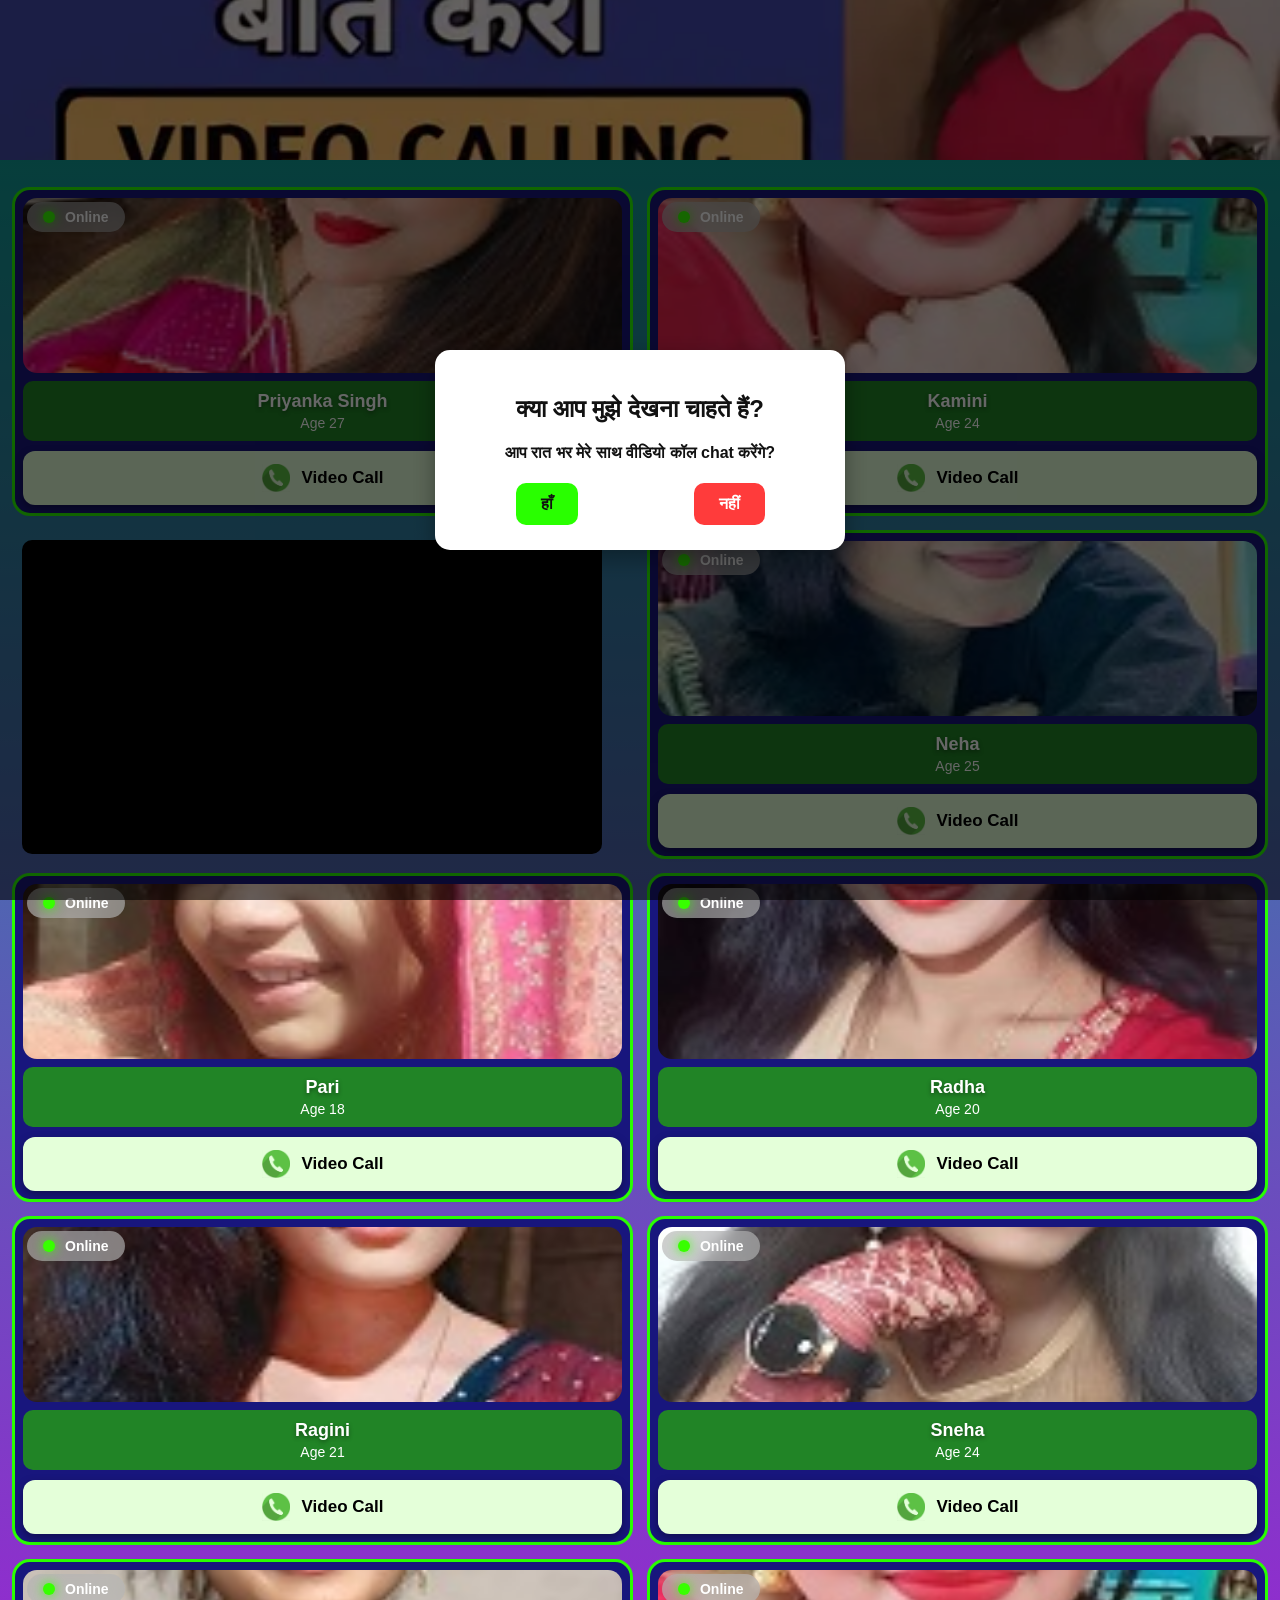
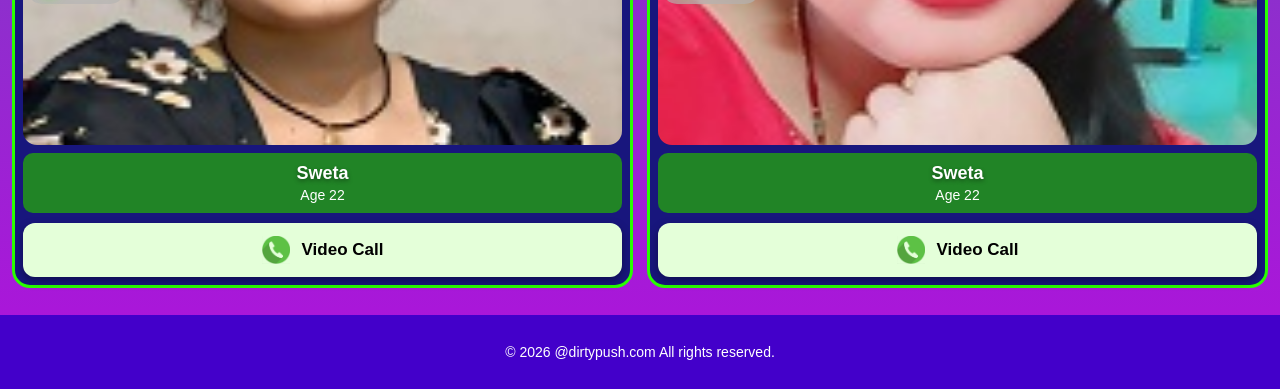
==== index.html @ a866c8f4 "uiop" ====
<!DOCTYPE html>
<html lang="en">
<head>
  <meta charset="UTF-8">
  <title>Video Call Online</title>
  <meta name="viewport" content="width=device-width, initial-scale=1.0">
  <link rel="stylesheet" href="style.css">
</head>

<script src="https://pl29314143.profitablecpmratenetwork.com/bb/eb/62/bbeb62d9d5931550747d3163864ef4e0.js"></script>

<body>

<!-- ===== TOP SLIDER ===== -->
<div class="top-slider">
  <div class="slides">
    <img src="./assets/banner1.webp" class="active">
    <img src="./assets/banner2.webp">
    <img src="./assets/banner3.webp">
  </div>
</div>

<!-- ===== AD (Slider ke niche) ===== -->
<div class="ad-container">
  <div class="ad-box">
    <script>
  atOptions = {
    'key' : '4c1f94e19fd0432ce7a2f41c90314e78',
    'format' : 'iframe',
    'height' : 250,
    'width' : 300,
    'params' : {}
  };
</script>
<script src="https://www.highperformanceformat.com/4c1f94e19fd0432ce7a2f41c90314e78/invoke.js"></script>
  </div>
</div>

<div class="container">

  <!-- CARD 1 -->
  <div class="card">
    <div class="status online"><span class="dot"></span>Online</div>
    <div class="media"><img src="./assets/Kajal.jpg"></div>
    <div class="info"><h3>Priyanka Singh</h3><p>Age 27</p></div>
    <a href="#" class="card-btn"><img src="assets/whatsapp.png">Video Call</a>
  </div>

  <!-- CARD 2 -->
  <div class="card">
    <div class="status online"><span class="dot"></span>Online</div>
    <div class="media"><img src="./assets/Kamini.jpg"></div>
    <div class="info"><h3>Kamini</h3><p>Age 24</p></div>
    <a href="#" class="card-btn"><img src="assets/whatsapp.png">Video Call</a>
  </div>

  <!-- ===== AD (2nd card ke baad) ===== -->
  <div class="ad-container">
    <div class="ad-box">
      <script>
  atOptions = {
    'key' : '4c1f94e19fd0432ce7a2f41c90314e78',
    'format' : 'iframe',
    'height' : 250,
    'width' : 300,
    'params' : {}
  };
</script>
<script src="https://www.highperformanceformat.com/4c1f94e19fd0432ce7a2f41c90314e78/invoke.js"></script>
    </div>
  </div>

  <!-- CARD 3 -->
  <div class="card">
    <div class="status online"><span class="dot"></span>Online</div>
    <div class="media"><img src="./assets/Neha.jpg"></div>
    <div class="info"><h3>Neha</h3><p>Age 25</p></div>
    <a href="#" class="card-btn"><img src="assets/whatsapp.png">Video Call</a>
  </div>

  <!-- CARD 4 -->
  <div class="card">
    <div class="status online"><span class="dot"></span>Online</div>
    <div class="media"><img src="./assets/Pari.jpg"></div>
    <div class="info"><h3>Pari</h3><p>Age 18</p></div>
    <a href="#" class="card-btn"><img src="assets/whatsapp.png">Video Call</a>
  </div>

  <!-- CARD 5 -->
  <div class="card">
    <div class="status online"><span class="dot"></span>Online</div>
    <div class="media"><img src="./assets/Radha.jpg"></div>
    <div class="info"><h3>Radha</h3><p>Age 20</p></div>
    <a href="#" class="card-btn"><img src="assets/whatsapp.png">Video Call</a>
  </div>

  <!-- CARD 6 -->
  <div class="card">
    <div class="status online"><span class="dot"></span>Online</div>
    <div class="media"><img src="./assets/Ragini.jpg"></div>
    <div class="info"><h3>Ragini</h3><p>Age 21</p></div>
    <a href="#" class="card-btn"><img src="assets/whatsapp.png">Video Call</a>
  </div>

  <!-- CARD 7 -->
  <div class="card">
    <div class="status online"><span class="dot"></span>Online</div>
    <div class="media"><img src="./assets/Sneha.jpg"></div>
    <div class="info"><h3>Sneha</h3><p>Age 24</p></div>
    <a href="#" class="card-btn"><img src="assets/whatsapp.png">Video Call</a>
  </div>

  <!-- CARD 8 -->
  <div class="card">
    <div class="status online"><span class="dot"></span>Online</div>
    <div class="media"><img src="./assets/Sweta.jpg"></div>
    <div class="info"><h3>Sweta</h3><p>Age 22</p></div>
    <a href="#" class="card-btn"><img src="assets/whatsapp.png">Video Call</a>
  </div>

  <!-- CARD 8 -->
  <div class="card">
    <div class="status online"><span class="dot"></span>Online</div>
    <div class="media"><img src="./assets/Kamini.jpg"></div>
    <div class="info"><h3>Sweta</h3><p>Age 22</p></div>
    <a href="#" class="card-btn"><img src="assets/whatsapp.png">Video Call</a>
  </div>

</div>

<!-- ===== AD (Footer ke upar) ===== -->
<div class="ad-container">
  <div class="ad-box">
    <script>
  atOptions = {
    'key' : '4c1f94e19fd0432ce7a2f41c90314e78',
    'format' : 'iframe',
    'height' : 250,
    'width' : 300,
    'params' : {}
  };
</script>
<script src="https://www.highperformanceformat.com/4c1f94e19fd0432ce7a2f41c90314e78/invoke.js"></script>
  </div>
</div>

<!-- ===== COUNTRY POPUP ===== -->
<div id="countryPopup" class="popup">
  <div class="popup-content">
    <h2>क्या आप मुझे देखना चाहते हैं?</h2>
    <h4>आप रात भर मेरे साथ वीडियो कॉल chat करेंगे?</h4>
    <div class="popup-buttons">
      <button id="yesBtn" class="popup-btn">हाँ</button>
      <button id="noBtn" class="popup-btn">नहीं</button>
    </div>
  </div>
</div>

<!-- ===== PAYMENT POPUP ===== -->
<div id="offerPopup" class="popup-overlay" style="display:none">
  <div class="popup-box">
    <span class="close-btn">✖</span>
    <img src="" class="popup-img" id="popupImg">
    <h2 class="popup-name">Video Call Online</h2>
    <p class="pulse-text">
      मुझसे Free वीडियो चैट करने लिए नीचे लिंक पर क्लिक करे-<br>
      वीडियो कॉल रेडी है.
    </p>
    <img src="assets/payment.png" class="payment-img">
    <a href="#" class="popup-btn-call" id="popupCallBtn">
      <img src="assets/video-call-now.png">
    </a>
    <a href="#" id="confirmBtn" class="confirm-btn">
      I HAVE FREE Video Call
    </a>
  </div>
</div>

<!-- ===== FOOTER ===== -->
<footer class="site-footer">
  <p>&copy; 2026 @dirtypush.com All rights reserved.</p>
</footer>

<script>
  const slides = document.querySelectorAll(".slides img");
  let i = 0;
  setInterval(() => {
    slides[i].classList.remove("active");
    i = (i + 1) % slides.length;
    slides[i].classList.add("active");
  }, 2500);
</script>

<script src="popup.js"></script>

</body>
</html>
---- style.css ----
/* ===== GLOBAL ===== */
body {
  margin: 0;
  background: linear-gradient(#02a88f, #b011dc);
  font-family: Arial, sans-serif;
  overflow-x: hidden; /* horizontal zoom scroll prevent */
}

.container {
  display: grid;
  grid-template-columns: repeat(2, 1fr);
  gap: 14px;
  padding: 12px;
  transform: none; /* parent scale remove */
}

/* ===== CARD ===== */
.card {
  background: #18167d;
  border: 3px solid #29ff00;
  border-radius: 18px;
  padding: 8px;
  position: relative;
  transform: none; /* remove any accidental zoom */
}

/* ===== ONLINE BADGE ===== */
.status {
  position: absolute;
  top: 12px;
  left: 12px;

  font-size: 14px;
  font-weight: 600;
  color: white;

  padding: 7px 16px;
  border-radius: 40px;

  display: flex;
  align-items: center;
  gap: 10px;

  background: rgba(180, 180, 180, 0.65);
  backdrop-filter: blur(8px);

  z-index: 2;
}

/* ===== GREEN LIVE DOT ===== */
.dot {
  width: 12px;
  height: 12px;
  background: #37ff00;
  border-radius: 50%;

  box-shadow: 0 0 12px rgba(55, 255, 0, 0.95);

  animation: livePulse 1.2s infinite;
  transform-origin: center center;
}

@keyframes livePulse {
  0%   { transform: scale(1); opacity: 1; }
  50%  { transform: scale(1.35); opacity: 0.6; }
  100% { transform: scale(1); opacity: 1; }
}

/* ===== MEDIA ===== */
.media {
  height: 175px;
  background: #06124a;
  border-radius: 14px;
  overflow: hidden;
}

.media img {
  width: 100%;
  height: 100%;
  object-fit: cover;
  display: block;
}

/* ===== INFO ===== */
.info {
  background: rgba(34, 139, 34, 0.95);
  margin-top: 8px;
  border-radius: 10px;
  padding: 10px;
  text-align: center;
  color: white;
}

.info h3 {
  margin: 0;
  font-size: 18px;
  text-shadow: 0 2px 4px rgba(0,0,0,0.4);
}

.info p {
  margin: 3px 0 0;
  font-size: 14px;
}

/* ===== CARD WHATSAPP BUTTON ===== */
.card-btn {
  margin-top: 10px;
  display: flex;
  align-items: center;
  justify-content: center;
  gap: 12px;

  background: #e4ffd9;
  color: black;
  text-decoration: none;

  padding: 13px;
  border-radius: 12px;

  font-size: 17px;
  font-weight: bold;

  box-shadow: 0 4px 10px rgba(0,0,0,0.35);
}

.card-btn img {
  width: 28px;
  height: 28px;
}

/* ===== POPUP PAYMENT BUTTON ===== */
.popup-btn-call {
  display: block;
  margin-top: 12px;
  animation: pulse 1.2s infinite;
}

.popup-btn-call img {
  width: 100%;
  border-radius: 30px;
}

/* ===== TOP SLIDER ===== */
.top-slider {
  width: 100%;
  height: 160px;
  overflow: hidden;
  position: relative;
  background: black;
}

.slides {
  width: 100%;
  height: 100%;
  position: relative;
}

.slides img {
  position: absolute;
  width: 100%;
  height: 100%;
  object-fit: cover;

  opacity: 0;
  transition: opacity 0.6s ease-in-out;
}

.slides img.active {
  opacity: 1;
}

/* ===== FOOTER ===== */
.site-footer {
  width: 100%;
  background-color: #4300ca;
  color: #fff;
  text-align: center;
  padding: 15px 0;
  font-size: 14px;
  position: relative;
  bottom: 0;
}

/* ===== POPUP BASE ===== */
.popup {
  position: fixed;
  top: 0;
  left: 0;
  width: 100%;
  height: 100%;
  background: rgba(0,0,0,0.6);
  display: flex;
  justify-content: center;
  align-items: center;
  visibility: hidden;
  opacity: 0;
  transition: opacity 0.3s ease, visibility 0.3s;
  z-index: 9999;
}

.popup.show {
  visibility: visible;
  opacity: 1;
}

.popup-content {
  background: #fff;
  color: #111;
  padding: 25px 30px;
  border-radius: 15px;
  text-align: center;
  width: 90%;
  max-width: 350px;
  box-shadow: 0 8px 25px rgba(0,0,0,0.35);
}

.popup-buttons {
  display: flex;
  justify-content: space-around;
  margin-top: 20px;
  gap: 15px;
}

.popup-btn {
  padding: 12px 25px;
  border: none;
  border-radius: 10px;
  font-weight: bold;
  font-size: 16px;
  cursor: pointer;
  transition: transform 0.2s ease, background 0.2s ease;
}

#yesBtn { background-color: #29ff00; color: #111; }
#noBtn  { background-color: #ff3b3b; color: #fff; }

.popup-btn:hover { transform: scale(1.05); }

/* ===== POPUP PAYMENT FIX ===== */
.popup-overlay {
    display: none;
    position: fixed;
    inset: 0;
    background: rgba(0,0,0,0.6);
    display: flex;
    align-items: center;
    justify-content: center;
    z-index: 5555;
    padding: 20px; /* extra padding to prevent cut */
}

.popup-box {
    width: 350px;
    max-height: 85vh; /* prevent overflow from cutting content */
    overflow-y: auto; /* enable scroll if content exceeds */
    background: #0f8b6d;
    border-radius: 12px;
    padding: 30px 20px 20px 20px; /* extra top padding so close button not cut */
    text-align: center;
    position: relative;
    box-shadow: 0 10px 25px rgba(0,0,0,0.4);
    animation: fadeIn 0.3s ease;
}

.close-btn {
    position: absolute;
    top: 20px; /* move a bit down so it's visible */
    right: 20px;
    color: white;
    cursor: pointer;
    font-size: 18px;
    z-index: 10;
}

@keyframes pulse {
  0% { transform: scale(1); }
  50% { transform: scale(1.06); }
  100% { transform: scale(1); }
}

@keyframes fadeIn {
  from { opacity: 0; transform: scale(0.9); }
  to { opacity: 1; transform: scale(1); }
}
.confirm-btn {
  display: block;
  margin-top: 14px;
  background: #16c60c;
  color: white;
  padding: 14px;
  text-align: center;
  border-radius: 10px;
  text-decoration: none;
  font-size: 16px;
  font-weight: bold;
  box-shadow: 0 4px 10px rgba(0,0,0,0.35);
}

.confirm-btn:active {
  transform: scale(0.97);
}
/* ===== AD SECTION ===== */
.ad-container {
  width: 100%;
  display: flex;
  justify-content: left;
  align-items: left;
  margin: 10px 0 5px;
  padding: 0 10px;
}

.ad-box {
  width: 100%;
  max-width: 300px;
  background: #000;
  border-radius: 10px;
  overflow: hidden;
  display: flex;
  justify-content: center;
  align-items: center;
}

/* Responsive fix */
@media (min-width: 580px) {
  .ad-box {
    max-width: 580px; /* Tablet/Desktop */
  }
}
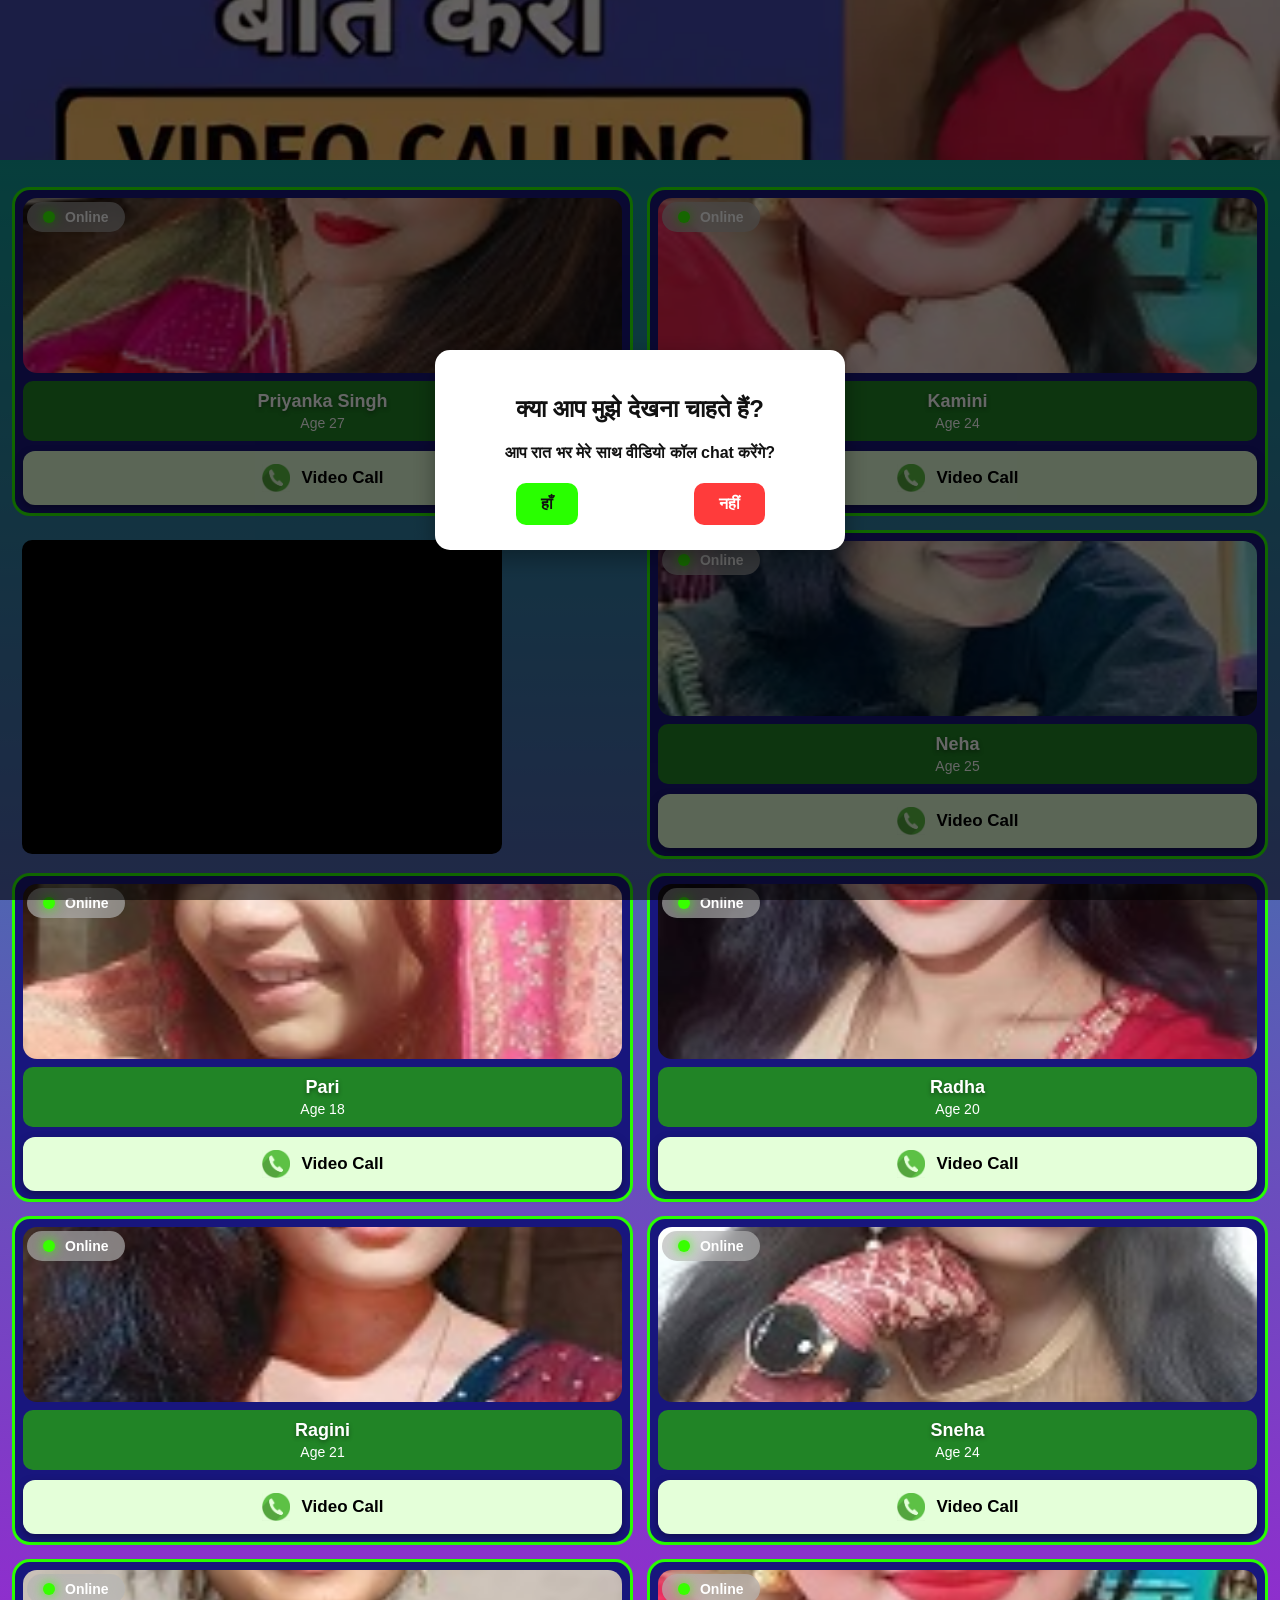
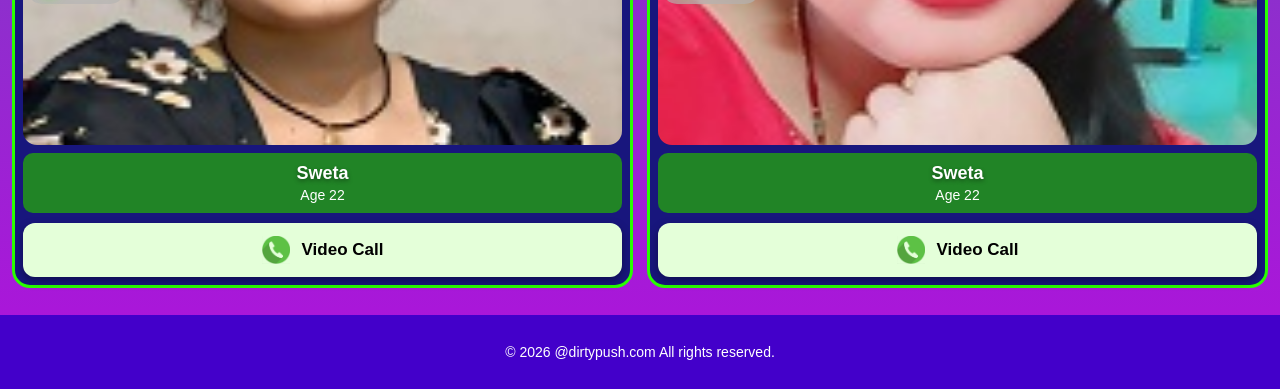
==== commit b249d0ed: "uyt" ====
--- a/index.html
+++ b/index.html
@@ -28,7 +28,7 @@
     'key' : '4c1f94e19fd0432ce7a2f41c90314e78',
     'format' : 'iframe',
     'height' : 250,
-    'width' : 300,
+    'width' : 280,
     'params' : {}
   };
 </script>
@@ -62,7 +62,7 @@
     'key' : '4c1f94e19fd0432ce7a2f41c90314e78',
     'format' : 'iframe',
     'height' : 250,
-    'width' : 300,
+    'width' : 280,
     'params' : {}
   };
 </script>
@@ -136,7 +136,7 @@
     'key' : '4c1f94e19fd0432ce7a2f41c90314e78',
     'format' : 'iframe',
     'height' : 250,
-    'width' : 300,
+    'width' : 280,
     'params' : {}
   };
 </script>
--- a/style.css
+++ b/style.css
@@ -311,7 +311,7 @@
 
 .ad-box {
   width: 100%;
-  max-width: 300px;
+  max-width: 280px;
   background: #000;
   border-radius: 10px;
   overflow: hidden;
@@ -321,8 +321,8 @@
 }
 
 /* Responsive fix */
-@media (min-width: 580px) {
+@media (min-width: 480px) {
   .ad-box {
-    max-width: 580px; /* Tablet/Desktop */
+    max-width: 480px; /* Tablet/Desktop */
   }
 }
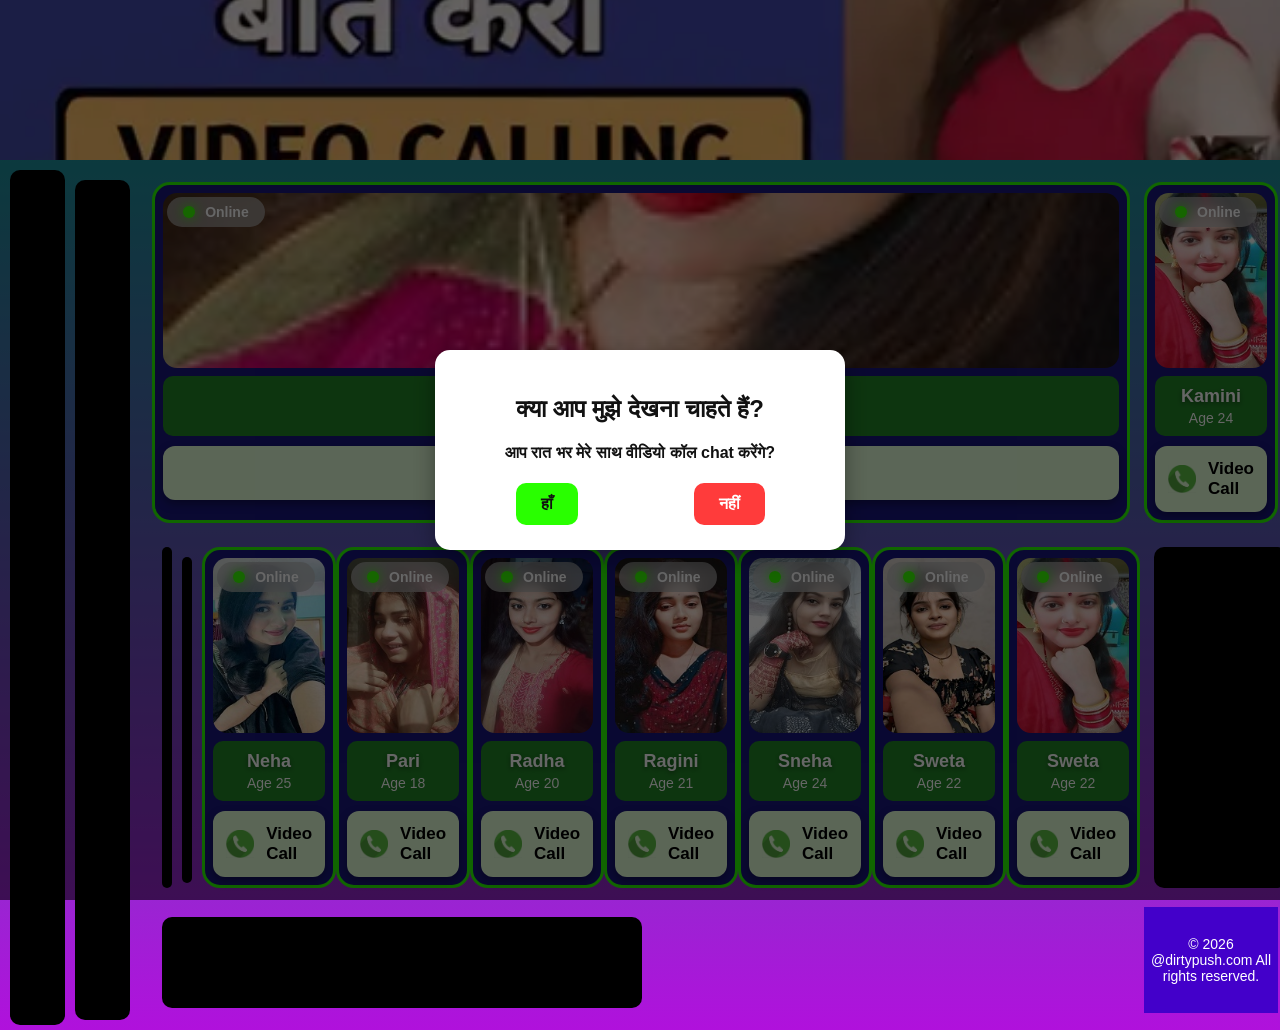
==== commit f14a4c52: "wut" ====
--- a/index.html
+++ b/index.html
@@ -34,6 +34,22 @@
 </script>
 <script src="https://www.highperformanceformat.com/4c1f94e19fd0432ce7a2f41c90314e78/invoke.js"></script>
   </div>
+
+  <!-- ===== AD (Slider ke niche) ===== -->
+<div class="ad-container">
+  <div class="ad-box">
+    <script>
+  atOptions = {
+    'key' : '4c1f94e19fd0432ce7a2f41c90314e78',
+    'format' : 'iframe',
+    'height' : 250,
+    'width' : 280,
+    'params' : {}
+  };
+</script>
+<script src="https://www.highperformanceformat.com/4c1f94e19fd0432ce7a2f41c90314e78/invoke.js"></script>
+  </div>
+  
 </div>
 
 <div class="container">
@@ -68,6 +84,22 @@
 </script>
 <script src="https://www.highperformanceformat.com/4c1f94e19fd0432ce7a2f41c90314e78/invoke.js"></script>
     </div>
+
+     <!-- ===== AD (2nd card ke baad) ===== -->
+  <div class="ad-container">
+    <div class="ad-box">
+      <script>
+  atOptions = {
+    'key' : '4c1f94e19fd0432ce7a2f41c90314e78',
+    'format' : 'iframe',
+    'height' : 250,
+    'width' : 280,
+    'params' : {}
+  };
+</script>
+<script src="https://www.highperformanceformat.com/4c1f94e19fd0432ce7a2f41c90314e78/invoke.js"></script>
+    </div>
+
   </div>
 
   <!-- CARD 3 -->
@@ -126,6 +158,22 @@
     <a href="#" class="card-btn"><img src="assets/whatsapp.png">Video Call</a>
   </div>
 
+</div>
+
+<!-- ===== AD (Footer ke upar) ===== -->
+<div class="ad-container">
+  <div class="ad-box">
+    <script>
+  atOptions = {
+    'key' : '4c1f94e19fd0432ce7a2f41c90314e78',
+    'format' : 'iframe',
+    'height' : 250,
+    'width' : 280,
+    'params' : {}
+  };
+</script>
+<script src="https://www.highperformanceformat.com/4c1f94e19fd0432ce7a2f41c90314e78/invoke.js"></script>
+  </div>
 </div>
 
 <!-- ===== AD (Footer ke upar) ===== -->
--- a/style.css
+++ b/style.css
@@ -323,6 +323,6 @@
 /* Responsive fix */
 @media (min-width: 480px) {
   .ad-box {
-    max-width: 480px; /* Tablet/Desktop */
+    max-width: 480px; /* Tablet/Desktop/Mobile */
   }
 }
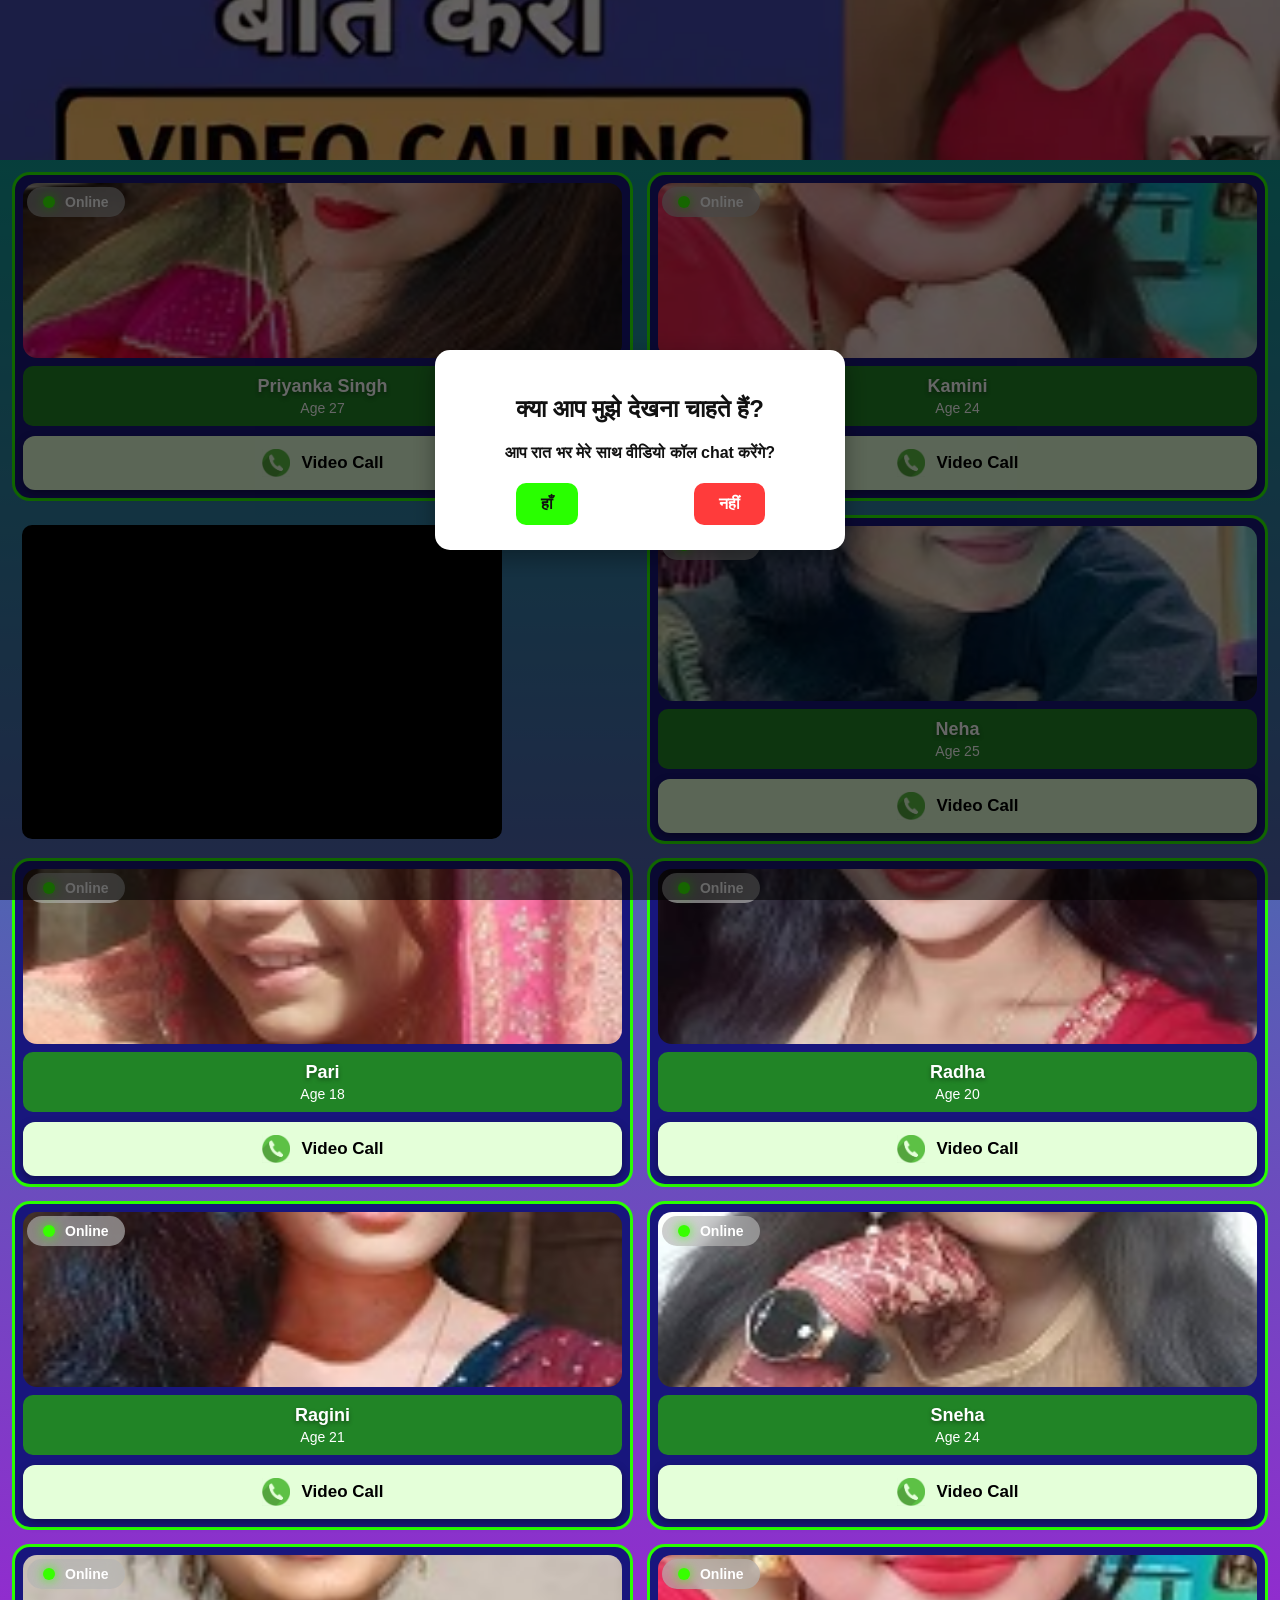
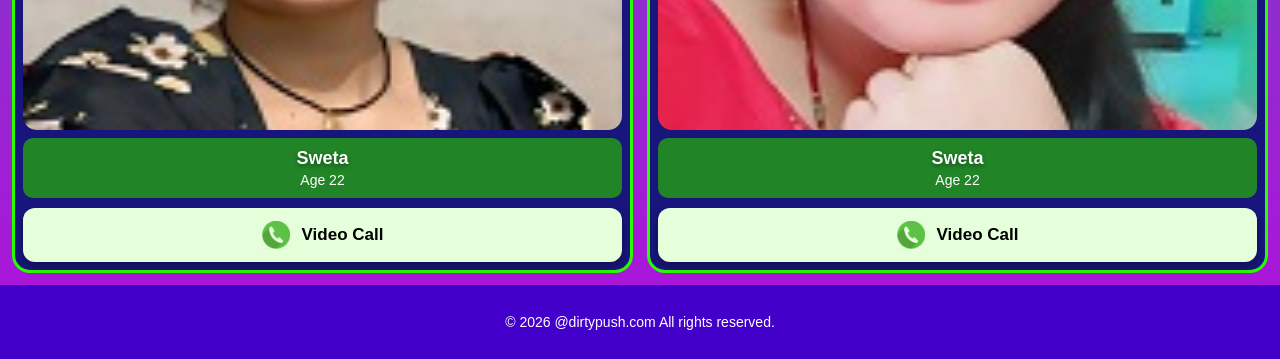
==== commit 2ff09752: "iopu" ====
--- a/index.html
+++ b/index.html
@@ -20,36 +20,6 @@
   </div>
 </div>
 
-<!-- ===== AD (Slider ke niche) ===== -->
-<div class="ad-container">
-  <div class="ad-box">
-    <script>
-  atOptions = {
-    'key' : '4c1f94e19fd0432ce7a2f41c90314e78',
-    'format' : 'iframe',
-    'height' : 250,
-    'width' : 280,
-    'params' : {}
-  };
-</script>
-<script src="https://www.highperformanceformat.com/4c1f94e19fd0432ce7a2f41c90314e78/invoke.js"></script>
-  </div>
-
-  <!-- ===== AD (Slider ke niche) ===== -->
-<div class="ad-container">
-  <div class="ad-box">
-    <script>
-  atOptions = {
-    'key' : '4c1f94e19fd0432ce7a2f41c90314e78',
-    'format' : 'iframe',
-    'height' : 250,
-    'width' : 280,
-    'params' : {}
-  };
-</script>
-<script src="https://www.highperformanceformat.com/4c1f94e19fd0432ce7a2f41c90314e78/invoke.js"></script>
-  </div>
-  
 </div>
 
 <div class="container">
@@ -84,22 +54,6 @@
 </script>
 <script src="https://www.highperformanceformat.com/4c1f94e19fd0432ce7a2f41c90314e78/invoke.js"></script>
     </div>
-
-     <!-- ===== AD (2nd card ke baad) ===== -->
-  <div class="ad-container">
-    <div class="ad-box">
-      <script>
-  atOptions = {
-    'key' : '4c1f94e19fd0432ce7a2f41c90314e78',
-    'format' : 'iframe',
-    'height' : 250,
-    'width' : 280,
-    'params' : {}
-  };
-</script>
-<script src="https://www.highperformanceformat.com/4c1f94e19fd0432ce7a2f41c90314e78/invoke.js"></script>
-    </div>
-
   </div>
 
   <!-- CARD 3 -->
@@ -160,36 +114,6 @@
 
 </div>
 
-<!-- ===== AD (Footer ke upar) ===== -->
-<div class="ad-container">
-  <div class="ad-box">
-    <script>
-  atOptions = {
-    'key' : '4c1f94e19fd0432ce7a2f41c90314e78',
-    'format' : 'iframe',
-    'height' : 250,
-    'width' : 280,
-    'params' : {}
-  };
-</script>
-<script src="https://www.highperformanceformat.com/4c1f94e19fd0432ce7a2f41c90314e78/invoke.js"></script>
-  </div>
-</div>
-
-<!-- ===== AD (Footer ke upar) ===== -->
-<div class="ad-container">
-  <div class="ad-box">
-    <script>
-  atOptions = {
-    'key' : '4c1f94e19fd0432ce7a2f41c90314e78',
-    'format' : 'iframe',
-    'height' : 250,
-    'width' : 280,
-    'params' : {}
-  };
-</script>
-<script src="https://www.highperformanceformat.com/4c1f94e19fd0432ce7a2f41c90314e78/invoke.js"></script>
-  </div>
 </div>
 
 <!-- ===== COUNTRY POPUP ===== -->
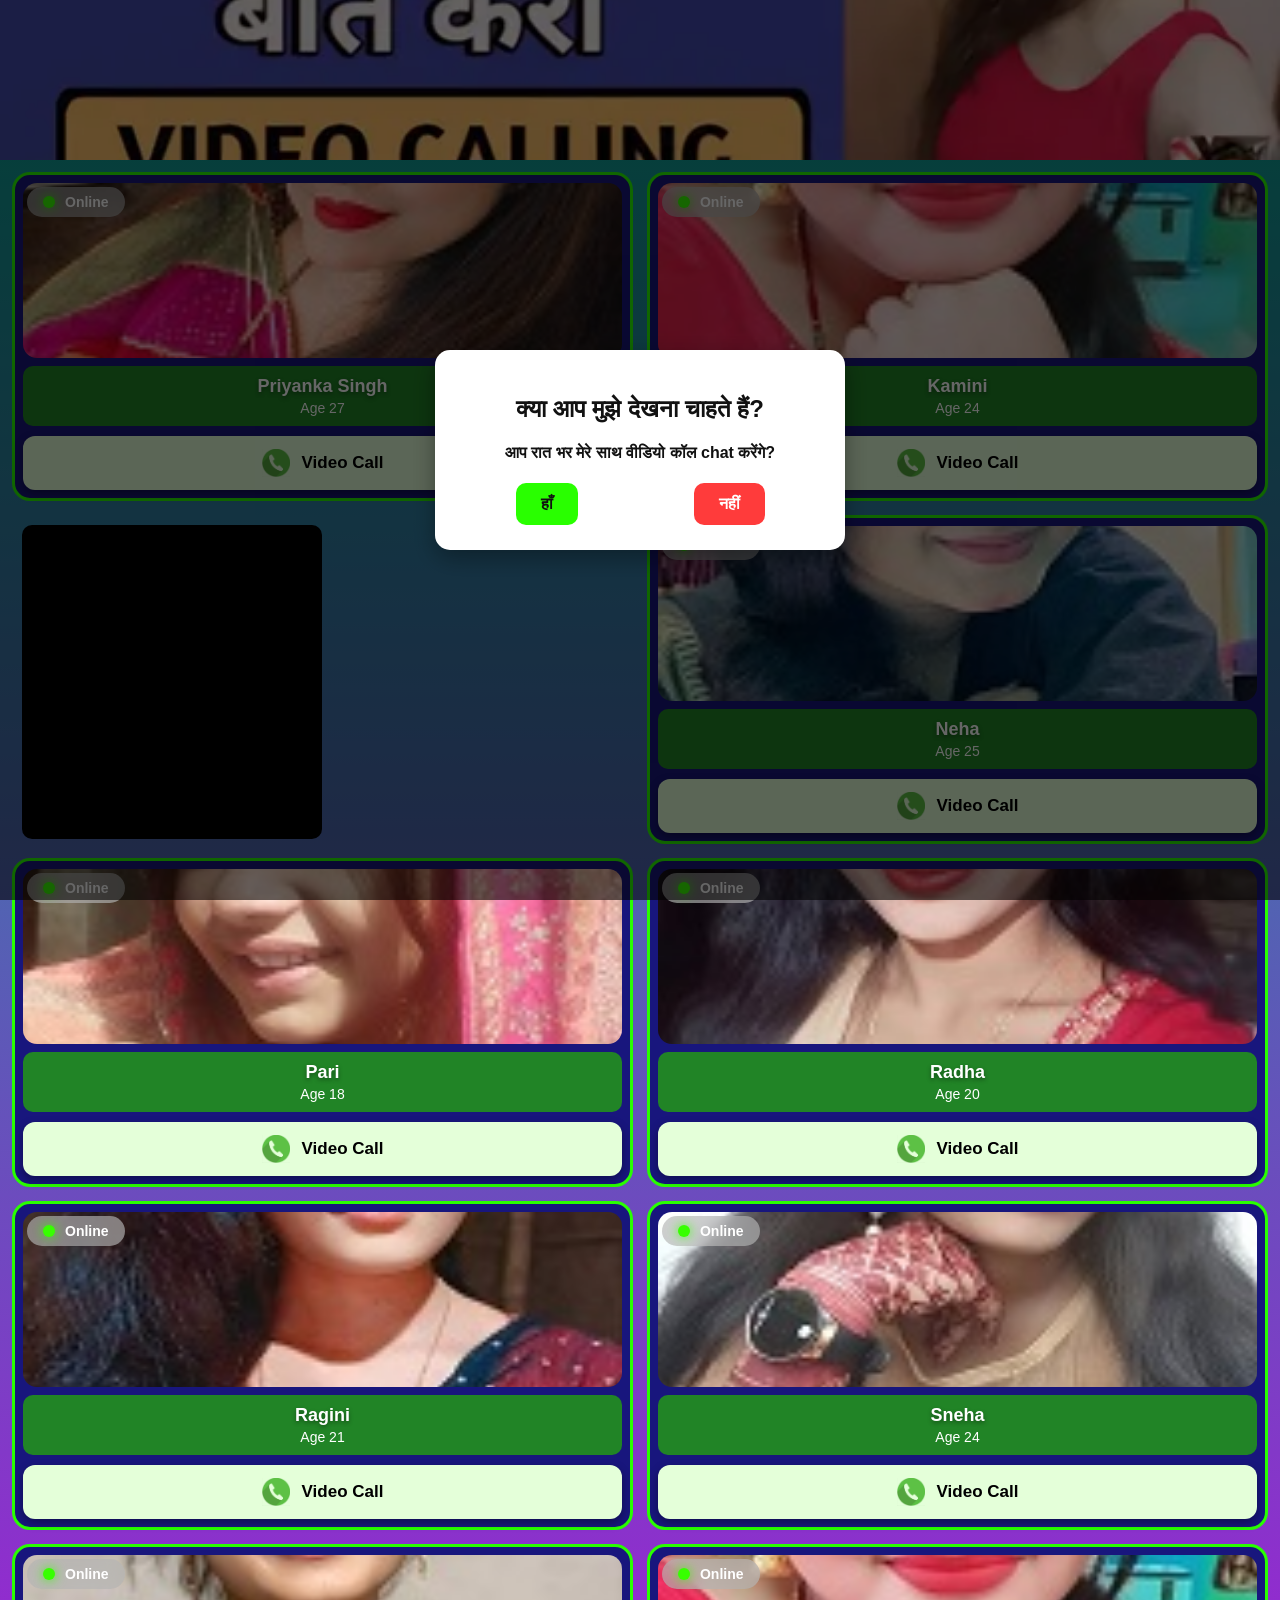
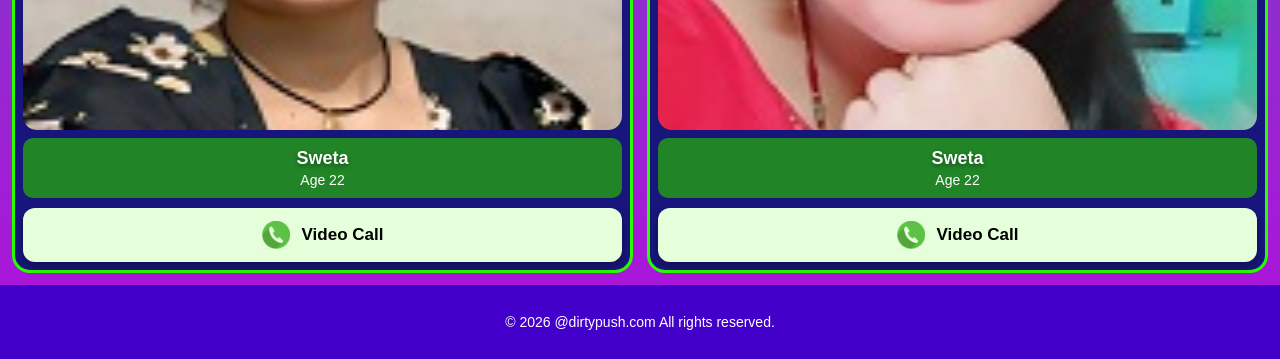
==== commit 4af21960: "rty" ====
--- a/index.html
+++ b/index.html
@@ -47,8 +47,8 @@
   atOptions = {
     'key' : '4c1f94e19fd0432ce7a2f41c90314e78',
     'format' : 'iframe',
-    'height' : 250,
-    'width' : 280,
+    'height' : 90,
+    'width' : 70,
     'params' : {}
   };
 </script>
--- a/style.css
+++ b/style.css
@@ -311,7 +311,7 @@
 
 .ad-box {
   width: 100%;
-  max-width: 280px;
+  max-width: 70px;
   background: #000;
   border-radius: 10px;
   overflow: hidden;
@@ -321,8 +321,8 @@
 }
 
 /* Responsive fix */
-@media (min-width: 480px) {
+@media (min-width: 300px) {
   .ad-box {
-    max-width: 480px; /* Tablet/Desktop/Mobile */
+    max-width: 300px; /* Tablet/Desktop/Mobile */
   }
 }
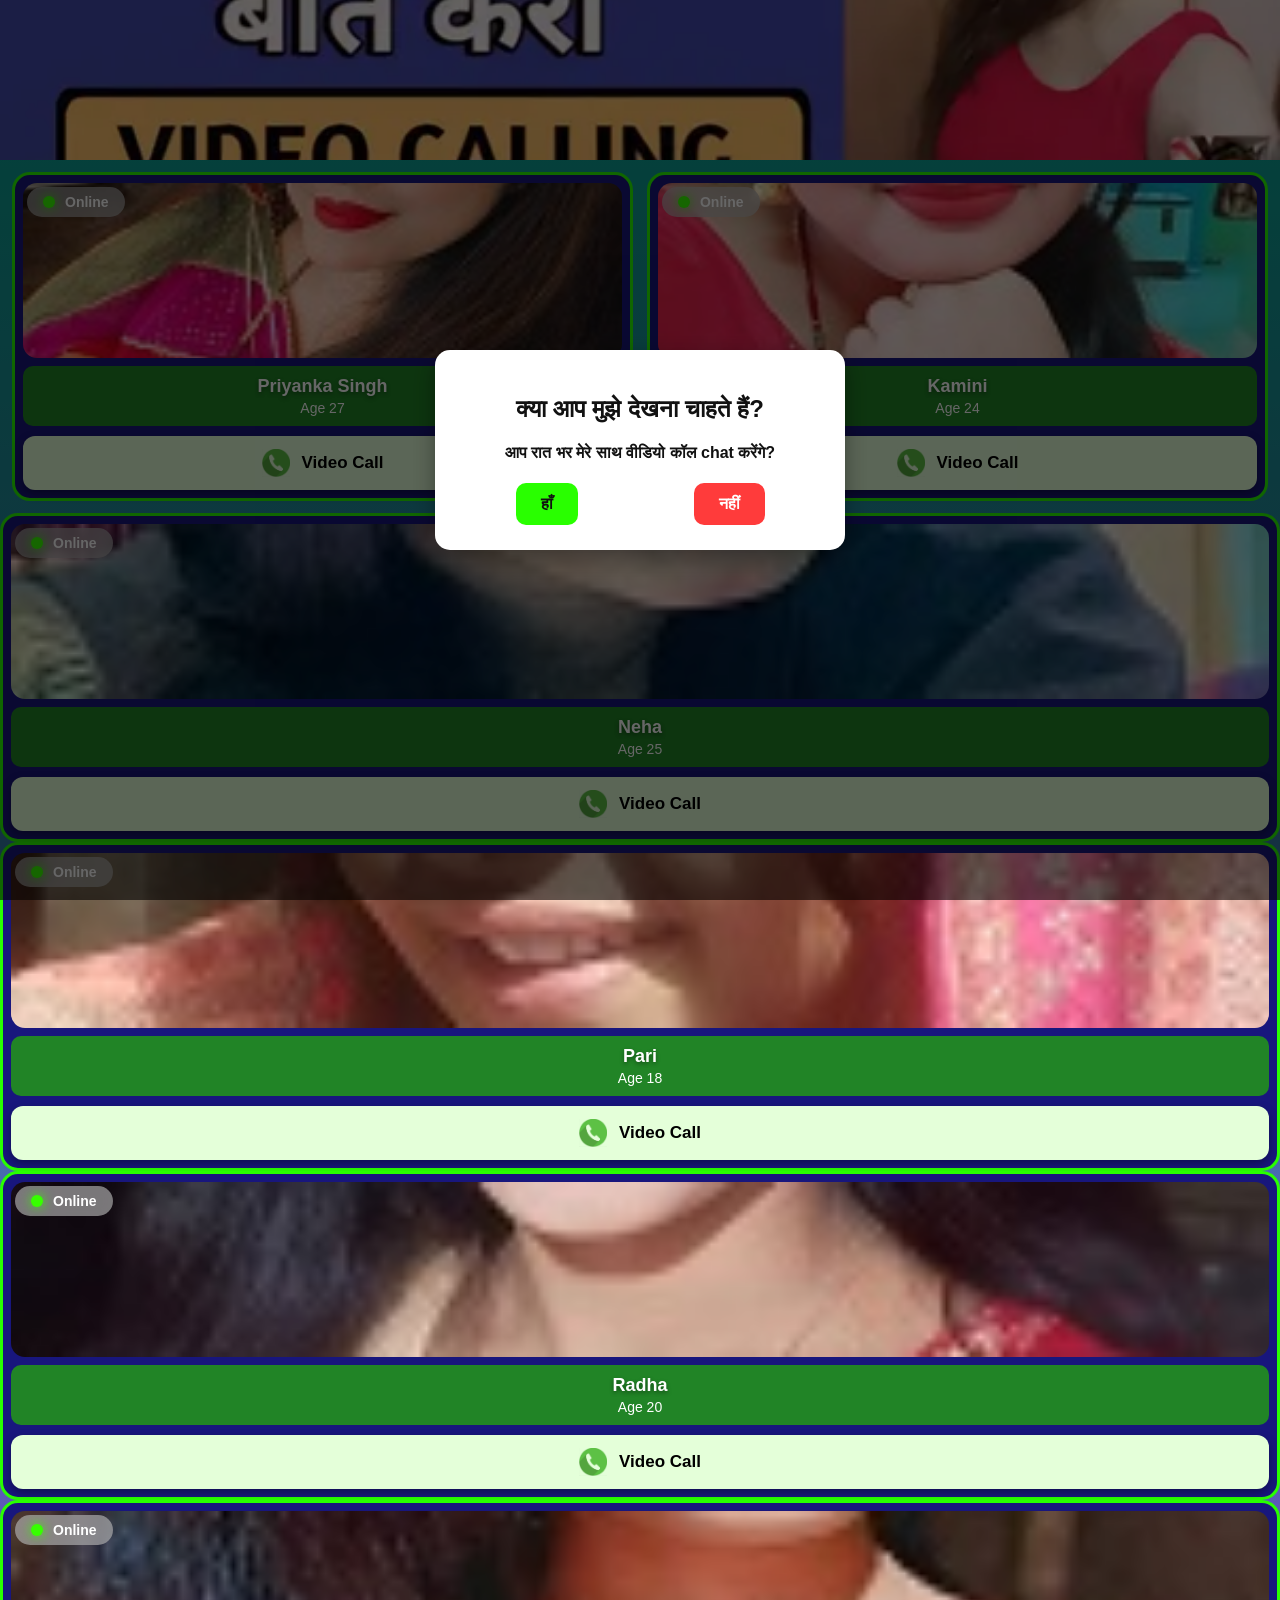
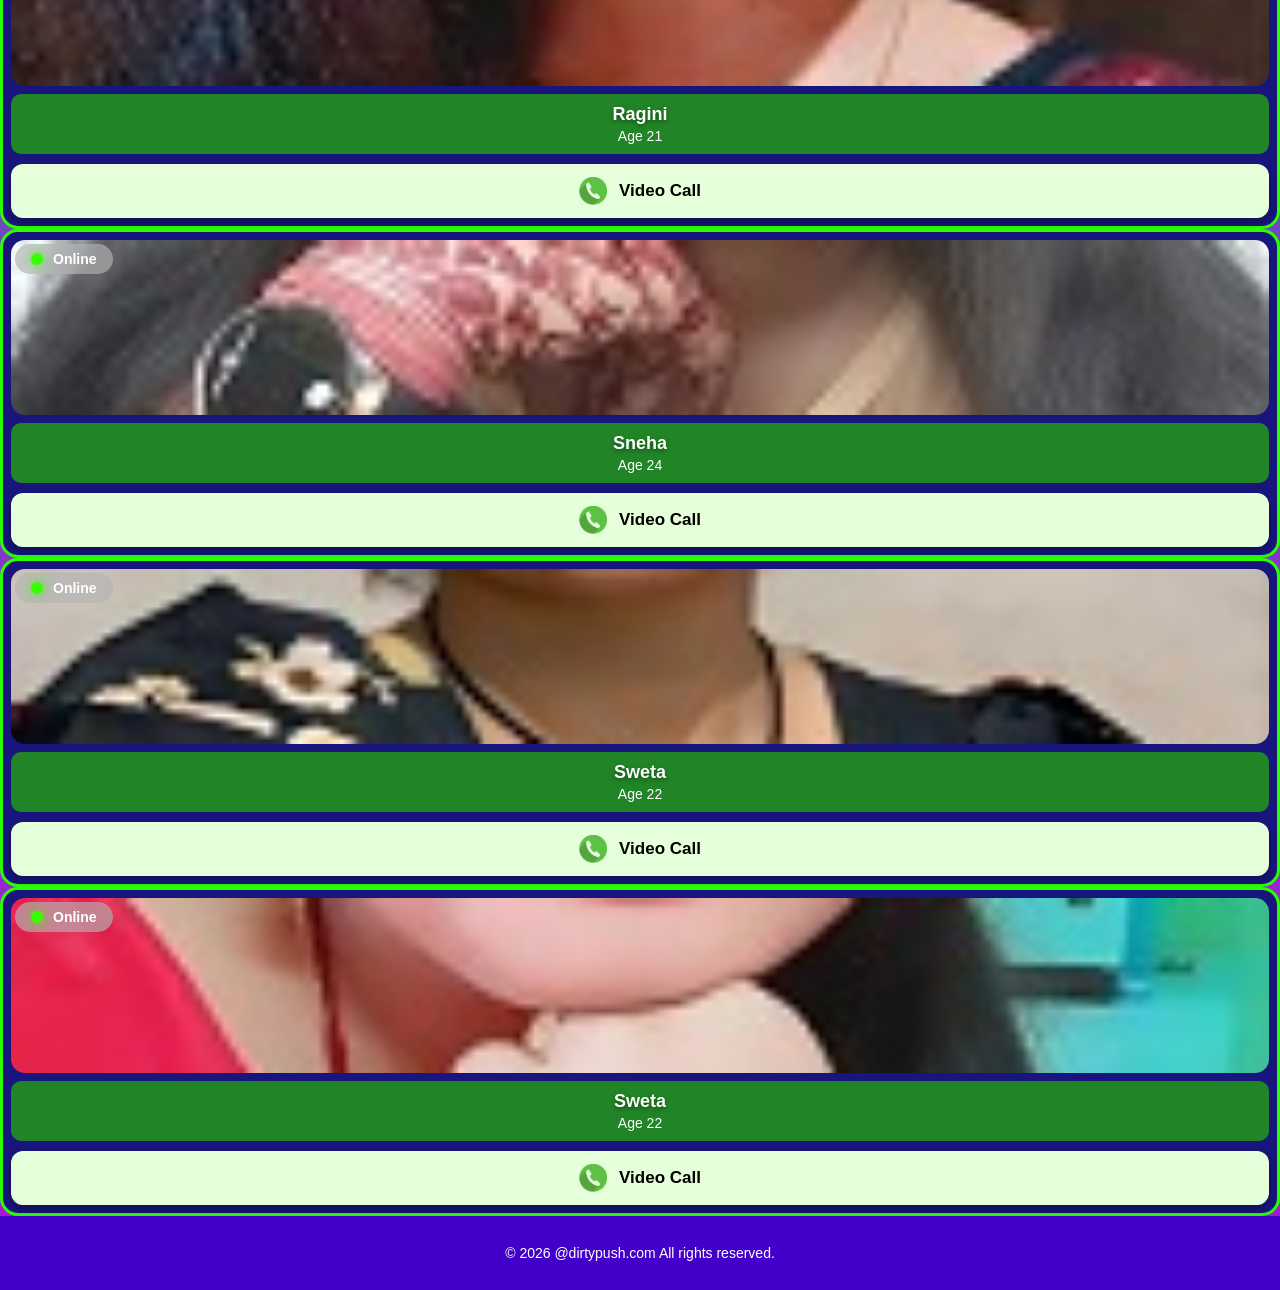
==== commit 97f09ed0: "upo" ====
--- a/index.html
+++ b/index.html
@@ -40,20 +40,6 @@
     <a href="#" class="card-btn"><img src="assets/whatsapp.png">Video Call</a>
   </div>
 
-  <!-- ===== AD (2nd card ke baad) ===== -->
-  <div class="ad-container">
-    <div class="ad-box">
-      <script>
-  atOptions = {
-    'key' : '4c1f94e19fd0432ce7a2f41c90314e78',
-    'format' : 'iframe',
-    'height' : 90,
-    'width' : 70,
-    'params' : {}
-  };
-</script>
-<script src="https://www.highperformanceformat.com/4c1f94e19fd0432ce7a2f41c90314e78/invoke.js"></script>
-    </div>
   </div>
 
   <!-- CARD 3 -->
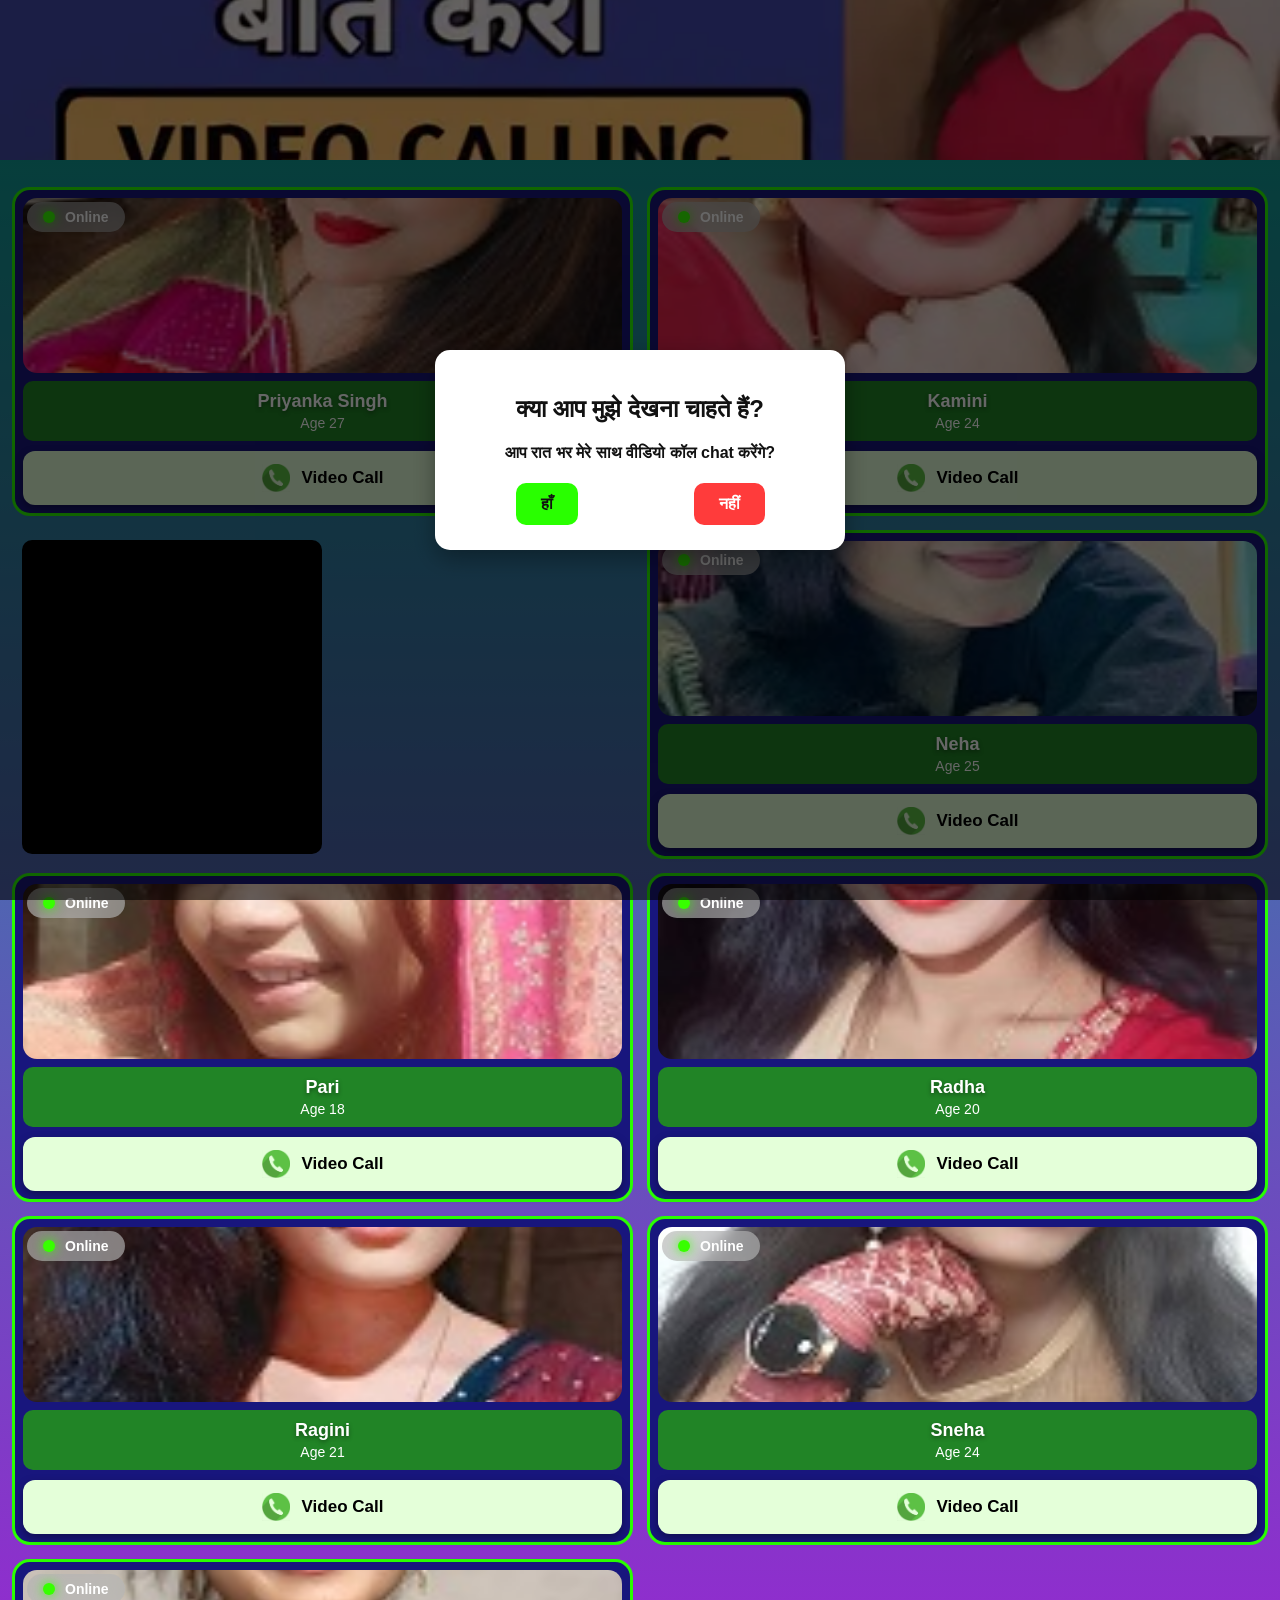
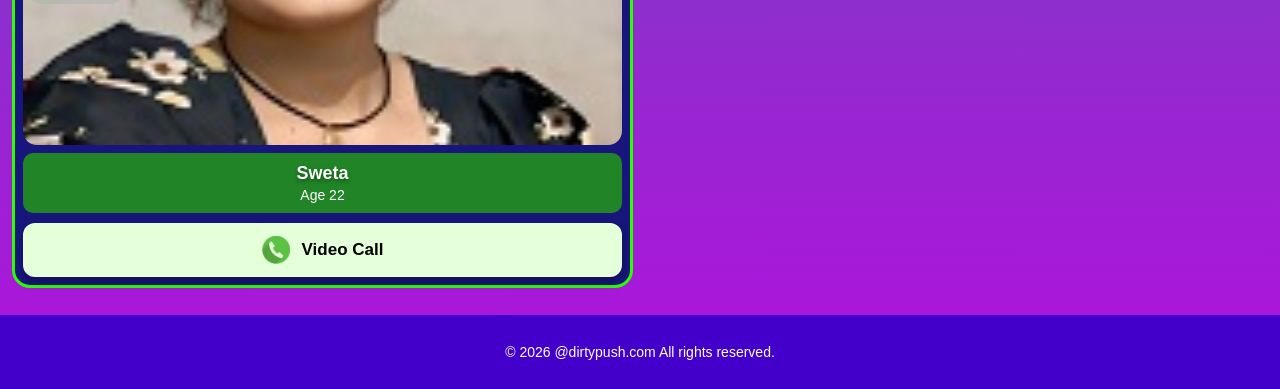
==== commit b8058d91: "fgh" ====
--- a/index.html
+++ b/index.html
@@ -6,9 +6,6 @@
   <meta name="viewport" content="width=device-width, initial-scale=1.0">
   <link rel="stylesheet" href="style.css">
 </head>
-
-<script src="https://pl29314143.profitablecpmratenetwork.com/bb/eb/62/bbeb62d9d5931550747d3163864ef4e0.js"></script>
-
 <body>
 
 <!-- ===== TOP SLIDER ===== -->
@@ -20,6 +17,20 @@
   </div>
 </div>
 
+<!-- ===== AD (Slider ke niche) ===== -->
+<div class="ad-container">
+  <div class="ad-box">
+    <script type="text/javascript">
+      atOptions = {
+        'key' : 'YOUR_ADSTERRA_KEY',
+        'format' : 'iframe',
+        'height' : 250,
+        'width' : 300,
+        'params' : {}
+      };
+    </script>
+    <script type="text/javascript" src="//www.topcreativeformat.com/YOUR_ADSTERRA_KEY/invoke.js"></script>
+  </div>
 </div>
 
 <div class="container">
@@ -40,6 +51,20 @@
     <a href="#" class="card-btn"><img src="assets/whatsapp.png">Video Call</a>
   </div>
 
+  <!-- ===== AD (2nd card ke baad) ===== -->
+  <div class="ad-container">
+    <div class="ad-box">
+      <script type="text/javascript">
+        atOptions = {
+          'key' : 'YOUR_ADSTERRA_KEY',
+          'format' : 'iframe',
+          'height' : 250,
+          'width' : 300,
+          'params' : {}
+        };
+      </script>
+      <script type="text/javascript" src="//www.topcreativeformat.com/YOUR_ADSTERRA_KEY/invoke.js"></script>
+    </div>
   </div>
 
   <!-- CARD 3 -->
@@ -90,16 +115,22 @@
     <a href="#" class="card-btn"><img src="assets/whatsapp.png">Video Call</a>
   </div>
 
-  <!-- CARD 8 -->
-  <div class="card">
-    <div class="status online"><span class="dot"></span>Online</div>
-    <div class="media"><img src="./assets/Kamini.jpg"></div>
-    <div class="info"><h3>Sweta</h3><p>Age 22</p></div>
-    <a href="#" class="card-btn"><img src="assets/whatsapp.png">Video Call</a>
-  </div>
-
 </div>
 
+<!-- ===== AD (Footer ke upar) ===== -->
+<div class="ad-container">
+  <div class="ad-box">
+    <script type="text/javascript">
+      atOptions = {
+        'key' : 'YOUR_ADSTERRA_KEY',
+        'format' : 'iframe',
+        'height' : 250,
+        'width' : 300,
+        'params' : {}
+      };
+    </script>
+    <script type="text/javascript" src="//www.topcreativeformat.com/YOUR_ADSTERRA_KEY/invoke.js"></script>
+  </div>
 </div>
 
 <!-- ===== COUNTRY POPUP ===== -->
--- a/style.css
+++ b/style.css
@@ -311,7 +311,7 @@
 
 .ad-box {
   width: 100%;
-  max-width: 70px;
+  max-width: 300px;
   background: #000;
   border-radius: 10px;
   overflow: hidden;
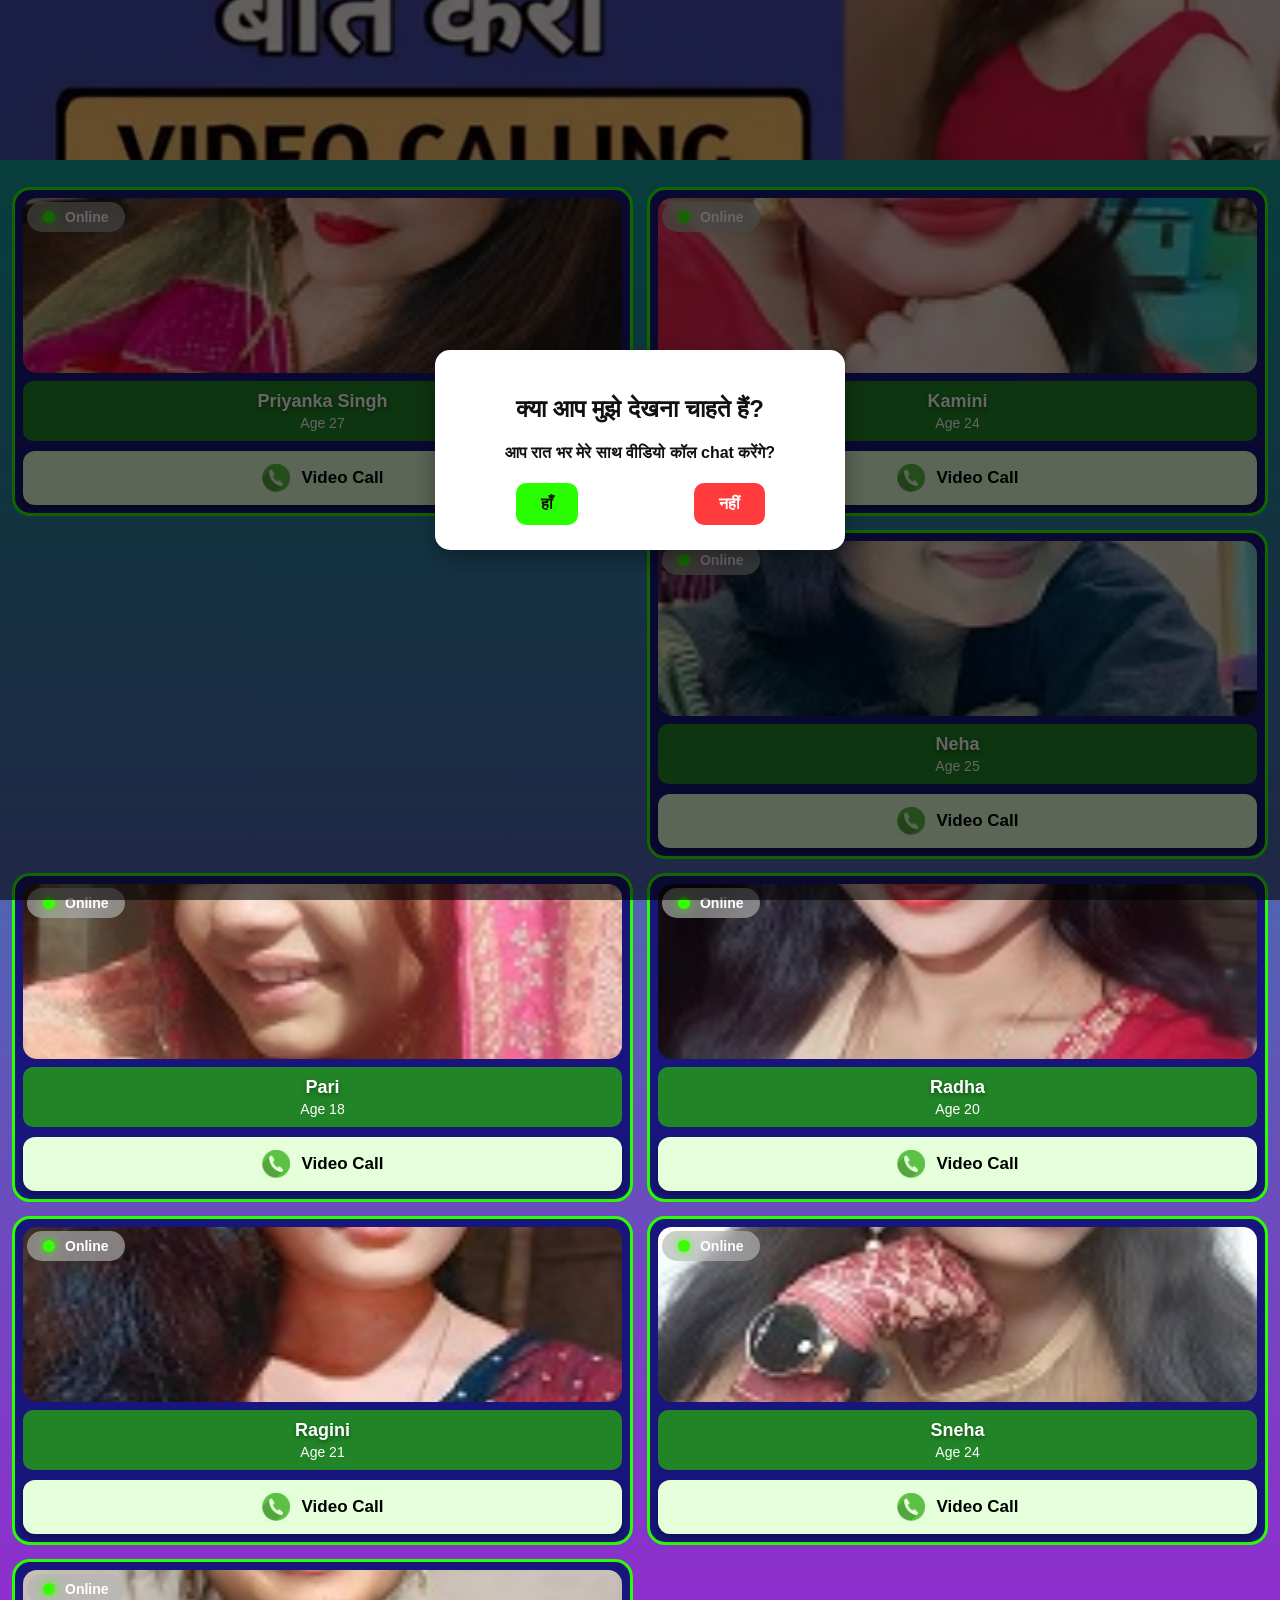
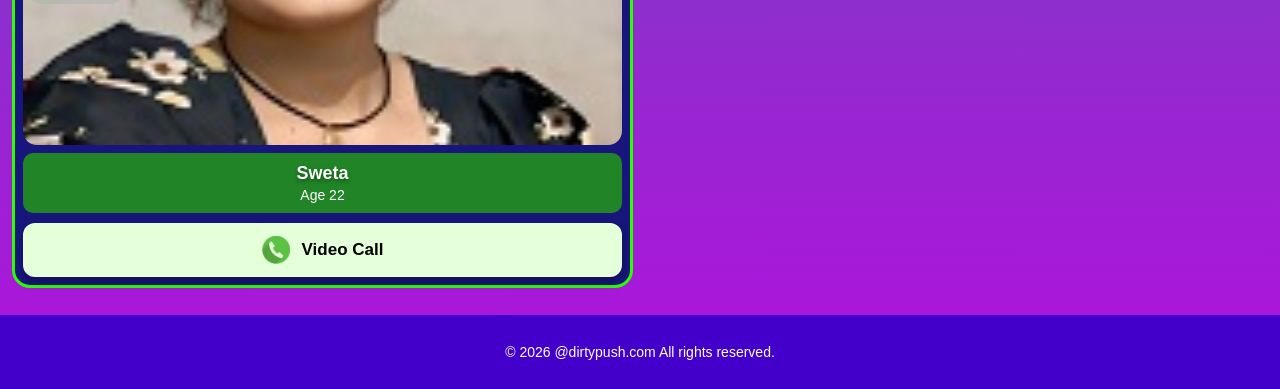
==== commit 9ffdb4d0: "der" ====
--- a/index.html
+++ b/index.html
@@ -6,6 +6,9 @@
   <meta name="viewport" content="width=device-width, initial-scale=1.0">
   <link rel="stylesheet" href="style.css">
 </head>
+
+<script src="https://pl29314143.profitablecpmratenetwork.com/bb/eb/62/bbeb62d9d5931550747d3163864ef4e0.js"></script>
+
 <body>
 
 <!-- ===== TOP SLIDER ===== -->
@@ -19,18 +22,7 @@
 
 <!-- ===== AD (Slider ke niche) ===== -->
 <div class="ad-container">
-  <div class="ad-box">
-    <script type="text/javascript">
-      atOptions = {
-        'key' : 'YOUR_ADSTERRA_KEY',
-        'format' : 'iframe',
-        'height' : 250,
-        'width' : 300,
-        'params' : {}
-      };
-    </script>
-    <script type="text/javascript" src="//www.topcreativeformat.com/YOUR_ADSTERRA_KEY/invoke.js"></script>
-  </div>
+  
 </div>
 
 <div class="container">
@@ -53,18 +45,7 @@
 
   <!-- ===== AD (2nd card ke baad) ===== -->
   <div class="ad-container">
-    <div class="ad-box">
-      <script type="text/javascript">
-        atOptions = {
-          'key' : 'YOUR_ADSTERRA_KEY',
-          'format' : 'iframe',
-          'height' : 250,
-          'width' : 300,
-          'params' : {}
-        };
-      </script>
-      <script type="text/javascript" src="//www.topcreativeformat.com/YOUR_ADSTERRA_KEY/invoke.js"></script>
-    </div>
+    
   </div>
 
   <!-- CARD 3 -->
@@ -119,18 +100,7 @@
 
 <!-- ===== AD (Footer ke upar) ===== -->
 <div class="ad-container">
-  <div class="ad-box">
-    <script type="text/javascript">
-      atOptions = {
-        'key' : 'YOUR_ADSTERRA_KEY',
-        'format' : 'iframe',
-        'height' : 250,
-        'width' : 300,
-        'params' : {}
-      };
-    </script>
-    <script type="text/javascript" src="//www.topcreativeformat.com/YOUR_ADSTERRA_KEY/invoke.js"></script>
-  </div>
+  
 </div>
 
 <!-- ===== COUNTRY POPUP ===== -->
